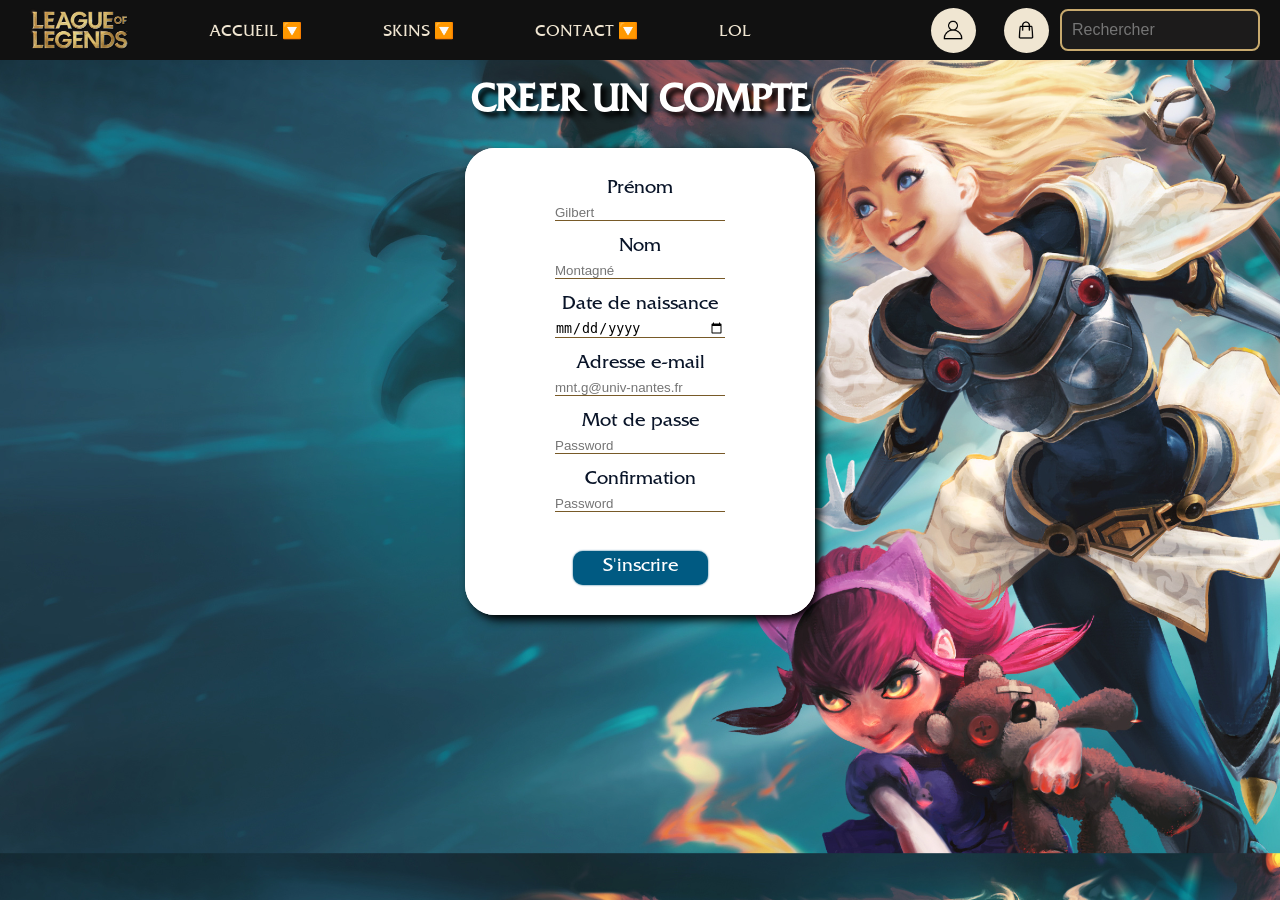
==== inscrpage.html @ e3caf694 "afterG" ====
<!DOCTYPE html>
<html lang="fr">
<head>
    <meta charset="UTF-8">
    <meta name="viewport" content="width=device-width, initial-scale=1.0">
    <link rel="stylesheet" href="style.css">
    <title>Inscription</title>
</head>
<body class="inscrpage">
    <!--
    
    -----NAVBAR-----
    
    -->
    <header>
        <img src="image/League-of-Legends-Logo.png" class="logo">
        <div class="navbar">
            <ul>
                <li><a href="/index.html">Accueil 🔽</a></li>
                <li>Skins 🔽
                    <ul>
                        <li>zerd</li>
                    </ul>
                </li>
                <li>Contact  🔽
                    <ul>
                        <li>sdfsdf</li>
                        <li>sdfsdf</li>
                        <li>sdfsdf</li>
                        <li>sdfsdf</li>
                    </ul>
                </li>
                <li>LOL</li>
            </ul>
            <div class="log">
                    <div class="icolog"><input type="image" src="/image/connexion.png" alt="icone connexion" width="20px">
                    <fieldset id="F2">
                        <div>
                            <label for="email">Adresse e-mail</label>
                            <input type="email" name="e_mail" id="email" placeholder="mnt.g@univ-nantes.fr" required>
                        </div>
                        <div>
                            <label for="mdp">Mot de passe</label>
                            <input type="password" name="mdp" id="mdp" placeholder="Password" required>
                        </div><br>
                        <div class="button">
                            <input id="sc" type="submit" value="Se connecter">
                            <p>ou</p>
                            <a href="/inscrpage.html"><input id="cc" type="submit" value="Créer un compte"></a>
                        </div>
                    </fieldset>
                </div>
                    <div class="icobuy"><img src="/image/sac-de-courses.png" alt="icone panier" width="20px"></div>
            </div>
            </div>
            <input type="text" class="search" placeholder="Rechercher">
        </div>
    </header>
    <!--
    
    -----FORM-----
    
    -->
    <h2>Creer un compte</h2>
    <fieldset id="F1">
        <div>
            <label for="prenom">Prénom</label><br>
            <input type="text" name="prenom" id="prenom" placeholder="Gilbert" required>
    
        </div>
        <div>
            <label for="nom">Nom</label><br>
            <input type="text" name="nom" id="nom" placeholder="Montagné" required>
        </div>
        <div>
            <label for="date">Date de naissance</label><br>
            <input type="date" name="date_de_naissance" id="date" max="2011-01-01" required>
        </div>
        <div>
            <label for="email">Adresse e-mail</label><br>
            <input type="email" name="e_mail" id="email" placeholder="mnt.g@univ-nantes.fr" required>
        </div>
        <div>
            <label for="mdp">Mot de passe</label><br>
            <input type="password" name="mdp" id="mdp" placeholder="Password" required>
        </div>   
        <div>
            <label for="mdpc">Confirmation</label><br>
            <input type="password" name="mdp" id="mdpc" placeholder="Password" required>
        </div><br>
        <div>
            <input class="submit" type="submit" value="S'inscrire">
        </div>
    </fieldset>   
</body>
</html>
---- style.css ----
@font-face {
    font-family: "QuadrataR";
    src:
      local("Quadrata"),
      url("/font/Friz\ Quadrata\ Regular.ttf") format("truetype");
      
  }
  @font-face {
    font-family: "QuadrataM";
    src:
      local("Quadrata"),
      url("/font/Friz\ Quadrata\ Std\ Medium.otf") format("opentype");
  }
  @font-face {
    font-family: "QuadrataB";
    src:
      local("Quadrata"),
      url("/font/Friz\ Quadrata\ Bold.otf") format("opentype");
      
  }
  @font-face {
    font-family: "QuadrataI";
    src:
      local("Quadrata"),
      url("/font/Friz\ Quadrata\ Italic.ttf") format("truetype");
  }

* {
    padding: 0;
    margin: 0;
    box-sizing: border-box;
}
body{
    background-color: rgb(255, 255, 255);
    font-size: 16px;
    overflow-x: hidden;
}

header {
    display: flex;
    background-color: #111;
    align-items: center;
    padding: 10px 20px;
    width: 100%;
    height: 60px;
    overflow: visible;
}

.logo {
    width: 10%;
    max-width: 120px;
}

.navbar {
    display: flex;
    width: 100%;
    justify-content: center;
    align-items: center;
    z-index: 5;
    margin-right: 12%;
}

.navbar ul {
    list-style-type: none;
    display: flex;
    margin: 0;
    padding: 0;
    justify-content: space-around;
    gap: 40px;
    width: 60%;
    margin-right: 15%;
}
.navbar ul li {
    position: relative;
    padding: 10px 20px;
}

.navbar ul li ul {
    position: absolute;
    display: none;
    flex-direction: column;
    width: 200px;
    top: 40px;
    background-color: #3C3C41;
    gap: 5px;
    padding: 10px;
    border-radius: 5%;
    z-index: 15;
}

.navbar ul li:hover ul {
    display: flex;
}

.navbar ul li:hover {
    background-color: #555;
    border-radius: 10%;
    color: #8f8847;
}

li {
    padding: 10px;
    font-family: "QuadrataR";
    color: #F0E6D2;
    text-transform: uppercase;
}
li a{
    text-decoration: none;
    color: #F0E6D2;
}

.search {
    width: 200px;
    padding: 10px;
    font-size: 16px;
    border: 2px solid #c8aa6e;
    border-radius: 8px;
    background-color: #1c1b1b;
    color: #fff;
    outline: none;
    transition: all 0.3s ease;
    margin-left: 10px;
    position: absolute;
    right: 20px;
}

.search:focus {
    border-color: #e5c100;
    box-shadow: 0 0 10px #e5c100;
}

.promo h1 {
    display: flex;
    flex-wrap: wrap; 
    font-family: "QuadrataB";
    color: rgb(209, 209, 209);
    font-size: 130px;
    flex-direction: column;
}

.promo h1 span {
    display: block; 
    text-align: center;
}

.promo {
    position: relative; 
    width: 100%; 
    height: auto; 
    display: flex;
    flex-direction: row; 
    justify-content: space-around;
    align-items: center; 
    background-image: url("image/d6qxtx9-a4e6dd28-1906-4b2d-bf96-e218a1c05010.jpg");
    background-size: cover;
    background-position: center;
    flex-wrap: wrap;
    padding: 5%;
}

.grid {
    display: flex;
    flex-wrap: wrap; 
    justify-content: center; 
    width: 80%; 
    max-width: 600px; 
    height: auto; 
   
    background: inherit;
    border: 2px solid black;
    padding: 10px; 
    border-radius: 10%;
    box-sizing: border-box;
    margin-top: 20px; 
}


.grid .case {
    flex: 0 1 calc(30% - 10px); 
    background-image: url(".//image/ahri.png");
    background-size: cover;
    background-position: center;
    width: 120px;
    height: 160px; 
    margin: 5px; 
    border-radius: 10%;
    border: 2px solid #c8aa6e;
    display: flex;
    flex-direction: column;
    justify-content: center;
    align-items: center;
    color: black;
    padding: 5px; 
    transition: transform 0.3s ease;
    position: relative;
    font-size: 14px; 
    overflow: hidden; 
}

.grid .case p {
    position: relative; 
    z-index: 2;
    margin: 0; 
    font-size: 12px; 
    display: none; 
    opacity: 0; 
    transition: opacity 0.3s ease;
}

.grid .case:hover p {
    display: block; 
    opacity: 1; 
}

.grid .case:hover {
    transform: scale(1.05); 
}



.boutique {
    background-color: #3C3C41; 
    color: white; 
    padding: 20px;
    text-align: center;
    width: 100%; 
    margin-top: 20px; 
    height: auto;
}
.boutique h1 {
    font-family: "QuadrataB";
    font-size: 60px;
}
.boutique p {
    font-family: "QuadrataR"; 
    font-size: 18px; 
}
.gridboutique {
    display: flex;
    flex-wrap: wrap;
    justify-content: space-around;
    gap: 20px; 
    padding: 20px; 
}
.gridboutique .box {
    background-image: url("image/TPA.jpg");
    background-size: cover;
    background-position: center;
    width: 30%; 
    height: 200px; 
    border-radius: 10%; 
    display: flex;
    align-items: center;
    justify-content: center;
    position: relative; 
    overflow: hidden; 
    transition: transform 0.3s ease; 
    box-shadow: 0 4px 10px rgba(0, 0, 0, 0.5); 
}
.gridboutique .box:hover {
    transform: scale(1.05); 
}
.gridboutique .box::before {
    content: ""; 
    position: absolute;
    top: 0;
    left: 0;
    width: 100%;
    height: 100%;
    background: inherit; 
    filter: blur(4px); 
    z-index: 1; 
    opacity: 0; 
    transition: opacity 0.3s ease; 
}
.gridboutique .box:hover::before {
    opacity: 1; 
}
.gridboutique .box p {
    position: relative; 
    z-index: 2; 
    margin: 0;
    color: white; 
    font-family: "QuadrataR"; 
    font-size: 18px; 
    text-align: center; 
}
.grid .case::before {
    content: ""; 
    position: absolute;
    top: 0;
    left: 0;
    width: 100%;
    height: 100%;
    background: inherit; 
    filter: blur(4px); 
    z-index: 1; 
    opacity: 0; 
    transition: opacity 0.3s ease; 
}
.grid .case:hover::before {
    opacity: 1;
}
.buy-button {
    font-family: 'Marcellus SC', serif;
    font-size: 15px;
    font-weight: bold;
    letter-spacing: 1px;
    padding: 5px 15px; 
    background: #1e2328;
    color: #cdbe91;
    box-shadow: inset 0 0 2px #000000;
    border-image: linear-gradient(to bottom, #c8aa6d, #7a5c29);
    border-image-slice: 1;
    border-width: 2px;
    border-style: solid;
    border-radius: 5px;
    margin-top: 10px;
    cursor: pointer;
    transition: 0.1s;
    opacity: 0; 
    visibility: hidden; 
    position: absolute; 
    bottom: 10px; 
    left: 50%;
    transform: translateX(-50%); 
    z-index: 2; 
}

.grid .case:hover .buy-button {
    opacity: 1; 
    visibility: visible; 
}

.gridboutique .box:hover .buy-button {
    opacity: 1; 
    visibility: visible; 
}


@media screen and (max-width: 768px) {
    .gridboutique .box {
        width: 45%; 
    }
}

@media screen and (max-width: 1024px) {
    .promo h1 {
        font-size: 100px; 
    }
    .grid {
        width: 60%; 
    }
    .grid .case {
        width: 120px;
        height: 160px;
    }
}

@media screen and (max-width: 768px) {
    .promo h1 {
        font-size: 80px; 
    }
    .grid {
        width: 80%; 
    }
    .grid .case {
        width: 150px;
        height: 150px;
    }
}

@media screen and (max-width: 480px) {
    header {
        flex-direction: column; 
        height: auto;
    }
    .navbar ul {
        flex-direction: column; 
    }
    .promo h1 {
        font-size: 60px; 
    }
    .grid {
        width: 100%; 
    }
    .grid .case {
        width: 100px;
        height: 100px; 
    }
    .gridboutique .box {
        width: 80%;
        height: 150px;
    }
}

@media screen and (max-width: 1000px) {
    .navbar ul {    
        display: none; 

    }
    /*.navbar ico{
        display block-size: ;
    }*/
}

/*

-----------------LOGIN---------------------

*/
div.log{
    display: flex;
    width: 15%;
    justify-content:space-around;
}
.icolog{
    width: 45px;
    height: 45px;
    border: 0;
    padding: 12px; 
    background-color: #F0E6D2;
    border-radius: 100% ;
    position: relative;
}
.icolog:hover{
    background-color: #0397AB;
}
.icolog:hover fieldset#F2{
    display: block;
}
/*------------------------*/
fieldset#F2{
    display: none;
    position: absolute;
    width: 400px;
    font-family: "QuadrataM";
    background-color: white;
    border: 15px white solid ;
    /*border-top:15px solid #0397AB;*/
    border-radius: 20px;
    box-shadow: 5px 5px 5px #091428;
    font-size: 20px;
    text-align: center;
    color: #091428;
    right: -180px;
    top: 45px;
}
#sc{
    background-color:#005A82 ;
    border: 0;
    border-radius: 10px;
    font-size: 17px;
    padding: 5px 30px;
    color: white;
    font-family: "QuadrataM";
    /*box-shadow: 4px 4px 7px black;*/
    box-shadow: 0px 0px 2px #005A82;
}
#cc{
    background-color:#785A28;
    border: 0;
    border-radius: 10px;
    font-size: 17px;
    padding: 5px 30px;
    color: white;
    font-family: "QuadrataM";
    /*box-shadow: 4px 4px 7px black;*/
    box-shadow: 0px 0px 2px #785A28;
}
#sc:hover{
    background-color: #0397AB;
}
#cc:hover{
    background-color: #C89B3C;
}
/*

-----------------PANIER---------------------

*/
.icobuy{
    width: 45px;
    height: 45px;
    border:0;
    padding: 12px; 
    background-color: #F0E6D2;
    border-radius: 100% ;
}
.icobuy:hover{
    background-color: #0397AB;
  }
.icobuy:hover .panier{
    display: block;
}
/*------------------------*/

.panier{
    display: none;
    position: absolute;
    width: 300px;
    height: 90%;
    font-family: "QuadrataM";
    background-color: white;
    border: 15px white solid;
    border-radius: 20px;
    box-shadow: 5px 5px 5px #091428;
    font-size: 20px;
    text-align: center;
    color: #091428;
    right: 0%;
    top: 52px;
}
h3{
    text-align: center;
    text-transform: uppercase;
    font-family: "QuadrataM";
    font-weight: bold;
    font-size: 40px;
    color: #091428;
    border-bottom: 2px solid #0397AB;
}
.panier{}



/*

-----------------INSCRPAGE---------- -----------




*/
body.inscrpage{
    background-image: url(/image/lol_desktop_background_2x.jpg);
    background-size: cover;



}
h2{
    margin: 20px 0;
    text-align: center;
    text-shadow: 5px 5px 5px black;
    text-transform: uppercase;
    font-family: "QuadrataM";
    font-weight: bold;
    font-size: 40px;
    color: white;
}
fieldset#F1{
    width: 20%;
    margin: 0 auto;
    padding: 0 60px;
    background-color: white;
    border: 30px white solid;
    border-radius: 30px;
    box-shadow: 5px 5px 10px black;
    /*text-align: left;*/
    text-align: center;
    font-family: "QuadrataM";
    font-size: 20px;
    color: #091428;
}
.submit{
    background-color:#005A82 ;
    border-radius: 10px;
    font-size: 20px;
    padding: 5px 30px;
    color: white;
    font-family: "QuadrataM";
    border: 0;
    /*box-shadow: 4px 4px 7px black;*/
    box-shadow: 0px 0px 2px #005A82;
}
.submit:hover{
    background-color:#0397AB ;
}
fieldset#F1 input:not(.submit){
    border: none;
    border-bottom: #785A28 solid 1px;
    width: 170px;
    margin-bottom: 15px;
    /*text-align: center;*/
    text-align: left;
   
}
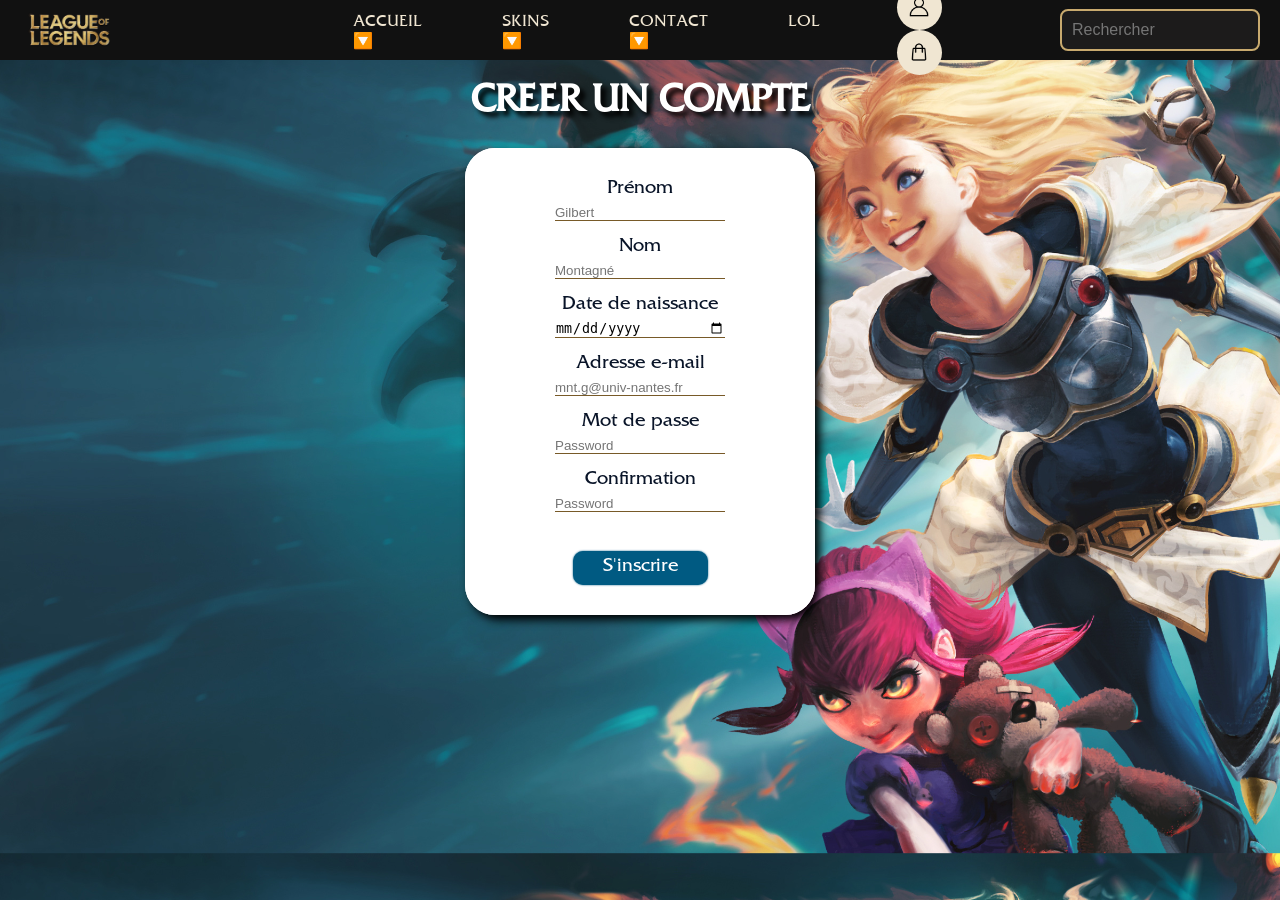
==== commit c1decd5c: "sssssss" ====
--- a/inscrpage.html
+++ b/inscrpage.html
@@ -17,20 +17,22 @@
         <div class="navbar">
             <ul>
                 <li><a href="/index.html">Accueil 🔽</a></li>
-                <li>Skins 🔽
+                <li><a href="#">Skins 🔽</a>
                     <ul>
-                        <li>zerd</li>
+                        <a href="#"><li>Boutique</li></a>
+                        <a href="#"><li>Saisons</li></a>
+                        <a href="#"><li>Promotions</li></a>
                     </ul>
                 </li>
-                <li>Contact  🔽
+                <li><a href="#">Contact  🔽</a>
                     <ul>
-                        <li>sdfsdf</li>
-                        <li>sdfsdf</li>
-                        <li>sdfsdf</li>
-                        <li>sdfsdf</li>
+                        <a href="#"><li>Nous Contacter</li></a>
+                        <a href="#"><li>Support Technique</li></a>
+                        <a href="#"><li>FAQ</li></a>
+                        <a href="#"><li>Partenariats</li></a>
                     </ul>
                 </li>
-                <li>LOL</li>
+                <a href="https://www.leagueoflegends.com/fr-fr/"><li>LOL</li></a>
             </ul>
             <div class="log">
                     <div class="icolog"><input type="image" src="/image/connexion.png" alt="icone connexion" width="20px">
--- a/style.css
+++ b/style.css
@@ -29,9 +29,11 @@
     padding: 0;
     margin: 0;
     box-sizing: border-box;
-}
+    text-decoration: none;
+}
+
 body{
-    background-color: rgb(255, 255, 255);
+    background-color: white;
     font-size: 16px;
     overflow-x: hidden;
 }
@@ -47,8 +49,7 @@
 }
 
 .logo {
-    width: 10%;
-    max-width: 120px;
+    width: 100px;
 }
 
 .navbar {
@@ -57,19 +58,19 @@
     justify-content: center;
     align-items: center;
     z-index: 5;
-    margin-right: 12%;
+    /*margin-right: 12%;*/
 }
 
 .navbar ul {
     list-style-type: none;
     display: flex;
-    margin: 0;
+    margin: 0 10%;
     padding: 0;
     justify-content: space-around;
     gap: 40px;
-    width: 60%;
-    margin-right: 15%;
-}
+    width: 50%;
+}
+
 .navbar ul li {
     position: relative;
     padding: 10px 20px;
@@ -108,34 +109,14 @@
     text-decoration: none;
     color: #F0E6D2;
 }
-
-.search {
-    width: 200px;
-    padding: 10px;
-    font-size: 16px;
-    border: 2px solid #c8aa6e;
-    border-radius: 8px;
-    background-color: #1c1b1b;
-    color: #fff;
-    outline: none;
-    transition: all 0.3s ease;
-    margin-left: 10px;
-    position: absolute;
-    right: 20px;
-}
-
-.search:focus {
-    border-color: #e5c100;
-    box-shadow: 0 0 10px #e5c100;
-}
-
 .promo h1 {
     display: flex;
     flex-wrap: wrap; 
     font-family: "QuadrataB";
-    color: rgb(209, 209, 209);
+    color: rgb(170, 170, 170);
     font-size: 130px;
     flex-direction: column;
+    text-shadow: 5px 5px #1a1a1a;
 }
 
 .promo h1 span {
@@ -165,7 +146,6 @@
     width: 80%; 
     max-width: 600px; 
     height: auto; 
-   
     background: inherit;
     border: 2px solid black;
     padding: 10px; 
@@ -177,7 +157,6 @@
 
 .grid .case {
     flex: 0 1 calc(30% - 10px); 
-    background-image: url(".//image/ahri.png");
     background-size: cover;
     background-position: center;
     width: 120px;
@@ -187,25 +166,32 @@
     border: 2px solid #c8aa6e;
     display: flex;
     flex-direction: column;
-    justify-content: center;
+    justify-content: start;
     align-items: center;
     color: black;
     padding: 5px; 
     transition: transform 0.3s ease;
     position: relative;
     font-size: 14px; 
-    overflow: hidden; 
+    font-family: "QuadrataB";
+    text-align: center;
 }
 
 .grid .case p {
-    position: relative; 
-    z-index: 2;
+    z-index: 1;
     margin: 0; 
-    font-size: 12px; 
+    font-size: 16px;
     display: none; 
-    opacity: 0; 
+    opacity: 1; 
     transition: opacity 0.3s ease;
 }
+
+@media screen and (max-width: 768px) {
+    .grid .case p {
+        font-size: 12px;
+    }
+}
+
 
 .grid .case:hover p {
     display: block; 
@@ -243,7 +229,6 @@
     padding: 20px; 
 }
 .gridboutique .box {
-    background-image: url("image/TPA.jpg");
     background-size: cover;
     background-position: center;
     width: 30%; 
@@ -251,11 +236,12 @@
     border-radius: 10%; 
     display: flex;
     align-items: center;
-    justify-content: center;
+    justify-content: start;
     position: relative; 
     overflow: hidden; 
     transition: transform 0.3s ease; 
     box-shadow: 0 4px 10px rgba(0, 0, 0, 0.5); 
+    flex-direction: column;
 }
 .gridboutique .box:hover {
     transform: scale(1.05); 
@@ -284,6 +270,8 @@
     font-family: "QuadrataR"; 
     font-size: 18px; 
     text-align: center; 
+    display: none;
+    font-size: 25px;
 }
 .grid .case::before {
     content: ""; 
@@ -337,6 +325,11 @@
     visibility: visible; 
 }
 
+.gridboutique .box:hover p {
+    opacity: 1; 
+    display: block; 
+}
+
 
 @media screen and (max-width: 768px) {
     .gridboutique .box {
@@ -404,15 +397,86 @@
     }*/
 }
 
+.mentions {
+    background-color: black;
+    width: 100%;
+    height: 100%;
+    display: flex;
+    flex-direction: column;
+    align-items: center;
+    gap: 20px;
+    padding: 2%;
+    font-family: "QuadrataM";
+}
+
+.mentions .reseaux {
+    display: flex;
+    gap: 3%;
+    justify-content: center;
+    
+}
+
+.mentions .reseaux img {
+    width: 10%;
+    height: 2%;
+}
+
+.mentions  img {
+    width: 10%;
+    height: 2%;
+    cursor: pointer;
+}
+
+
+.mentions .logo img {
+    width: 10%;    
+    height: 100%;
+    border-radius: 15%;
+}
+
+.mentions .logo {
+    display: flex;
+    justify-content: center;
+    width: 100%;
+    height: 100%;
+}
+
+.mentions .légale {
+   color: white;
+   display: flex;
+   justify-content: center;
+   flex-wrap: wrap;
+   padding: 1%;
+   width: 40%;
+   text-align: center;
+   
+}
+
+.mentions .supplémentaire {
+    display: flex;
+    flex-direction: row;
+    justify-content: space-around;
+    gap: 5%;
+    width: 100%;
+}
+
+.mentions .supplémentaire p {
+    color: white;
+}
+
+
 /*
-
------------------LOGIN---------------------
-
+--------------------------------------------------
+-----------------RIGHT NAVBAR---------------------
+--------------------------------------------------
 */
-div.log{
-    display: flex;
-    width: 15%;
-    justify-content:space-around;
+div.rightnav{
+    display: flex;
+    min-width: 360px;
+    gap: 10%;
+    justify-content:space-between;
+    margin: 0 auto;
+    position: relative;
 }
 .icolog{
     width: 45px;
@@ -421,30 +485,66 @@
     padding: 12px; 
     background-color: #F0E6D2;
     border-radius: 100% ;
-    position: relative;
+    
 }
 .icolog:hover{
     background-color: #0397AB;
 }
-.icolog:hover fieldset#F2{
+.clklog:focus ~ fieldset#F2{
     display: block;
 }
-/*------------------------*/
+.icobuy{
+    width: 45px;
+    height: 45px;
+    border:0;
+    padding: 12px; 
+    background-color: #F0E6D2;
+    border-radius: 100% ;
+    position: relative;
+}
+.icobuy:hover{
+    background-color: #0397AB;
+  }
+.icobuy:hover, .clkbuy:focus ~ .panier{
+    display: block;
+}
+.search {
+    width: 200px;
+    padding: 10px;
+    font-size: 16px;
+    border: 2px solid #c8aa6e;
+    border-radius: 8px;
+    background-color: #1c1b1b;
+    color: #fff;
+    outline: none;
+    transition: all 0.3s ease;
+    /*margin-left: 10px;
+    position: absolute;
+    right: 20px;*/
+}
+
+.search:focus {
+    border-color: #383838;
+    box-shadow: 0 0 10px #ffc21b;
+}
+
+/*-----------------LOGIN--------------------*/
 fieldset#F2{
     display: none;
     position: absolute;
     width: 400px;
+    padding: 15px;
     font-family: "QuadrataM";
     background-color: white;
-    border: 15px white solid ;
+    border: 0;
     /*border-top:15px solid #0397AB;*/
     border-radius: 20px;
     box-shadow: 5px 5px 5px #091428;
     font-size: 20px;
     text-align: center;
     color: #091428;
-    right: -180px;
-    top: 45px;
+    top: 52.5px;
+    right: 1%;
 }
 #sc{
     background-color:#005A82 ;
@@ -474,31 +574,12 @@
 #cc:hover{
     background-color: #C89B3C;
 }
-/*
-
------------------PANIER---------------------
-
-*/
-.icobuy{
-    width: 45px;
-    height: 45px;
-    border:0;
-    padding: 12px; 
-    background-color: #F0E6D2;
-    border-radius: 100% ;
-}
-.icobuy:hover{
-    background-color: #0397AB;
-  }
-.icobuy:hover .panier{
-    display: block;
-}
-/*------------------------*/
-
+/*-----------------PANIER--------------------*/
 .panier{
     display: none;
     position: absolute;
-    width: 300px;
+    min-width: 300px;
+    max-width: 365px;
     height: 90%;
     font-family: "QuadrataM";
     background-color: white;
@@ -508,8 +589,8 @@
     font-size: 20px;
     text-align: center;
     color: #091428;
-    right: 0%;
-    top: 52px;
+    /*right: 0%;*/
+    top : 45px;
 }
 h3{
     text-align: center;
@@ -520,25 +601,16 @@
     color: #091428;
     border-bottom: 2px solid #0397AB;
 }
-.panier{}
-
-
-
 /*
-
------------------INSCRPAGE---------- -----------
-
-
-
-
+--------------------------------------------------
+-----------------INSCR PAGE---------------------
+--------------------------------------------------
 */
 body.inscrpage{
     background-image: url(/image/lol_desktop_background_2x.jpg);
     background-size: cover;
-
-
-
-}
+}
+
 h2{
     margin: 20px 0;
     text-align: center;
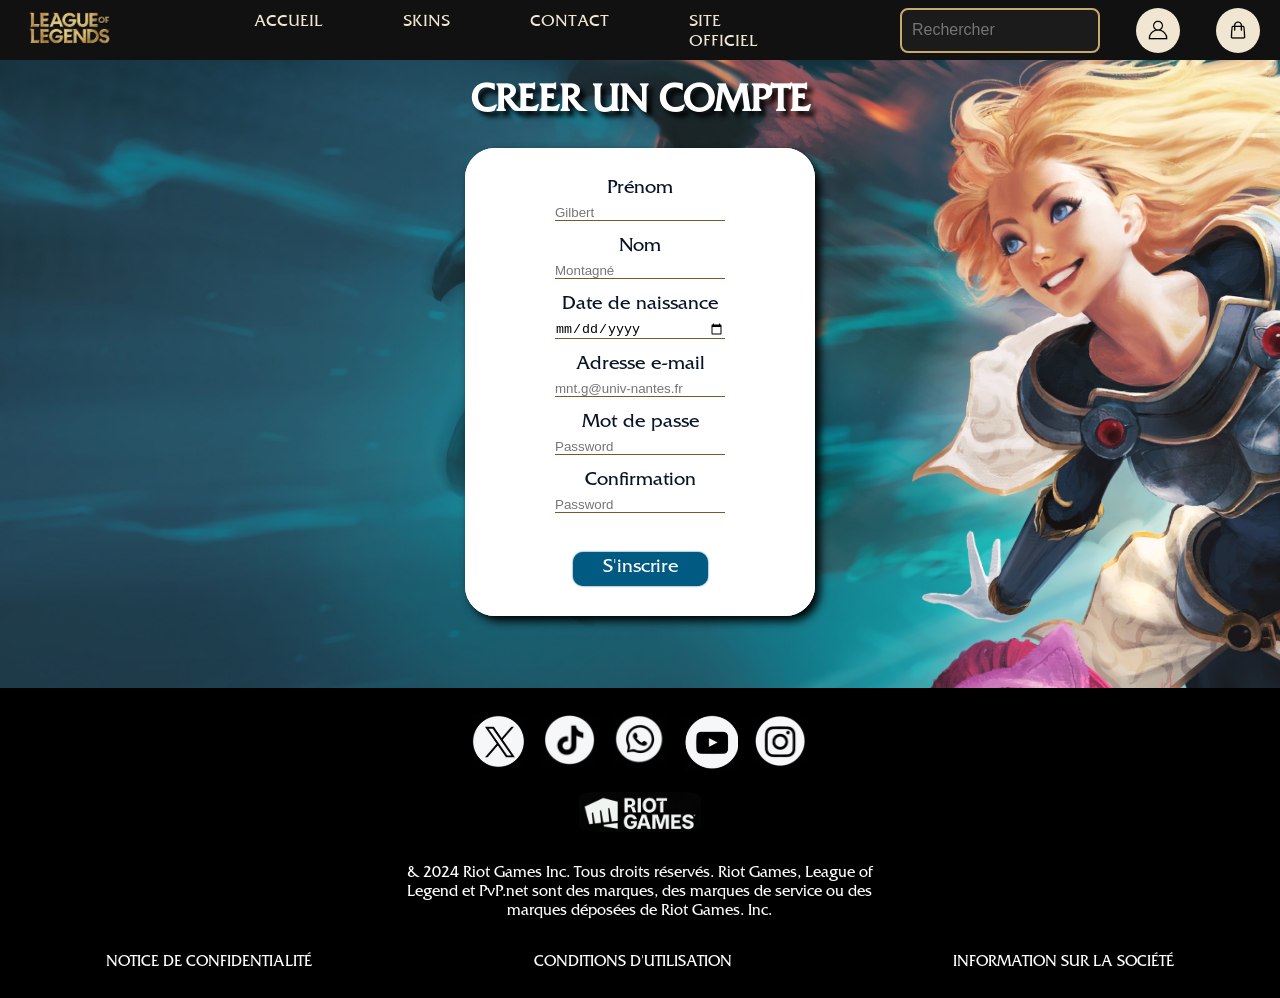
==== commit fd6c5ff0: "123" ====
--- a/inscrpage.html
+++ b/inscrpage.html
@@ -4,6 +4,7 @@
     <meta charset="UTF-8">
     <meta name="viewport" content="width=device-width, initial-scale=1.0">
     <link rel="stylesheet" href="style.css">
+    <link rel="icon" href="/image/favicon.png" type="image/x-icon">
     <title>Inscription</title>
 </head>
 <body class="inscrpage">
@@ -13,18 +14,18 @@
     
     -->
     <header>
-        <img src="image/League-of-Legends-Logo.png" class="logo">
+        <a href="/index.html"><img src="image/League-of-Legends-Logo.png" class="logo"></a>
         <div class="navbar">
             <ul>
-                <li><a href="/index.html">Accueil 🔽</a></li>
-                <li><a href="#">Skins 🔽</a>
+                <li><a href="/index.html">Accueil</a></li>
+                <li><a href="#">Skins</a>
                     <ul>
                         <a href="#"><li>Boutique</li></a>
                         <a href="#"><li>Saisons</li></a>
                         <a href="#"><li>Promotions</li></a>
                     </ul>
                 </li>
-                <li><a href="#">Contact  🔽</a>
+                <li><a href="#">Contact</a>
                     <ul>
                         <a href="#"><li>Nous Contacter</li></a>
                         <a href="#"><li>Support Technique</li></a>
@@ -32,10 +33,11 @@
                         <a href="#"><li>Partenariats</li></a>
                     </ul>
                 </li>
-                <a href="https://www.leagueoflegends.com/fr-fr/"><li>LOL</li></a>
+                <a href="https://www.leagueoflegends.com/fr-fr/"><li>Site Officiel</li></a>
             </ul>
-            <div class="log">
-                    <div class="icolog"><input type="image" src="/image/connexion.png" alt="icone connexion" width="20px">
+            <div class="rightnav">
+                <input type="text" class="search" placeholder="Rechercher">
+                    <div class="icolog"><input class="clklog" type="image" src="/image/connexion.png" alt="icone connexion" width="20px"></image>
                     <fieldset id="F2">
                         <div>
                             <label for="email">Adresse e-mail</label>
@@ -51,11 +53,31 @@
                             <a href="/inscrpage.html"><input id="cc" type="submit" value="Créer un compte"></a>
                         </div>
                     </fieldset>
+                    </div>
+                    <div class="icobuy"><input class="clkbuy" type="image" src="/image/sac-de-courses.png" alt="icone panier" width="20px">
+                    <div class="panier">
+                        <h3>Panier</h3>
+                        <ol>
+                            <li>Pack Arcade</li>
+                            <li>3000RP</li>
+                            <span><img class="del" src="/image/delete.png" alt="delete"></span>
+                        </ol>
+                        <ol>
+                            <li>Arhi Faker</li>
+                            <li>2000RP</li>
+                            <span><img class="del" src="/image/delete.png" alt="delete"></span>
+                        </ol>
+                        <ol>
+                            <li>Projet Blitzcrank</li>
+                            <li>500RP</li>
+                            <span><img class="del" src="/image/delete.png" alt="delete"></span>
+                        </ol>
+                        <br><br><br><br><br><br><br><br><br>
+                        <a href=""><input id="buy" type="submit" value="Proceder au paiement"></a>
+                    </div>
+                    </div>
                 </div>
-                    <div class="icobuy"><img src="/image/sac-de-courses.png" alt="icone panier" width="20px"></div>
             </div>
-            </div>
-            <input type="text" class="search" placeholder="Rechercher">
         </div>
     </header>
     <!--
@@ -93,6 +115,26 @@
         <div>
             <input class="submit" type="submit" value="S'inscrire">
         </div>
-    </fieldset>   
+    </fieldset><br><br><br><br>
+
+    <div class="mentions">
+        <div class="reseaux">
+            <img src="image/Mentions/X.png">
+            <img src="image/Mentions/tiktok.png">
+            <img src="image/Mentions/messenger.png">
+            <img src="image/Mentions/youtube.png">
+            <img src="image/Mentions/instagram.png">
+        </div>
+        <div class="logo">
+            <img src="image/Mentions/riot.png">
+        </div>
+        <div class="légale">
+            <p>& 2024 Riot Games Inc. Tous droits réservés. Riot Games, League of Legend et PvP.net sont des marques, des marques de service ou des marques déposées de Riot Games. Inc.</p>
+        </div>
+        <div class="supplémentaire">
+        <a href="#"><p>NOTICE DE CONFIDENTIALITÉ</p></a>
+        <a href="#"><p>CONDITIONS D'UTILISATION</p></a>
+        <a href="#"><p>INFORMATION SUR LA SOCIÉTÉ</p></a>
+        </div>
 </body>
 </html>
--- a/style.css
+++ b/style.css
@@ -61,7 +61,7 @@
     /*margin-right: 12%;*/
 }
 
-.navbar ul {
+.navbar ul{
     list-style-type: none;
     display: flex;
     margin: 0 10%;
@@ -71,12 +71,12 @@
     width: 50%;
 }
 
-.navbar ul li {
+.navbar ul li{
     position: relative;
     padding: 10px 20px;
 }
 
-.navbar ul li ul {
+.navbar ul li ul{
     position: absolute;
     display: none;
     flex-direction: column;
@@ -85,21 +85,20 @@
     background-color: #3C3C41;
     gap: 5px;
     padding: 10px;
-    border-radius: 5%;
+    border-radius: 10px;
     z-index: 15;
 }
 
-.navbar ul li:hover ul {
-    display: flex;
-}
-
-.navbar ul li:hover {
+.navbar ul li:hover ul{
+    display: flex;
+}
+
+.navbar ul li:hover{
     background-color: #555;
-    border-radius: 10%;
-    color: #8f8847;
-}
-
-li {
+    border-radius: 10px;
+}
+
+li{
     padding: 10px;
     font-family: "QuadrataR";
     color: #F0E6D2;
@@ -392,9 +391,12 @@
         display: none; 
 
     }
-    /*.navbar ico{
-        display block-size: ;
-    }*/
+    .icomenu{
+        display: block;
+    }
+    .navbar ico{
+        display: block;
+    }
 }
 
 .mentions {
@@ -463,8 +465,77 @@
 .mentions .supplémentaire p {
     color: white;
 }
-
-
+/*
+--------------------------------------------------
+-----------------MENU-----------------------------
+--------------------------------------------------
+*/
+.icomenu{
+    display: none;
+    width: 45px;
+    height: 45px;
+    border: 0;
+    padding: 14px; 
+    background-color: #F0E6D2;
+    border-radius: 100% ;
+}
+
+.icomenu:hover .menu{
+    display: block;
+}
+.menu{
+        display: none;
+        position: absolute;
+        width: 250px;
+        left: 0px;
+        font-family: "QuadrataM";
+        background-color: white;
+        border: 0px white solid;
+        border-radius: 20px;
+        box-shadow: 5px 5px 5px #091428;
+        font-size: 20px;
+        text-align: center;
+        color: #091428;
+        /*right: 0%;*/
+        top : 52px;
+        padding: 0;
+}
+.menu ul {
+    display: flex;
+    width: 100%;
+    /*z-index: 5;*/
+    flex-direction: column;
+    /*margin-right: 12%;*/
+    padding: 20px 0;
+    margin: 0;
+}
+.menu ul li{
+    padding: 10px 0px;
+    color: #555;
+}
+.menu ul li a{
+    padding: 10px 0px;
+    color: #555;
+}
+.menu ul li:hover, .menu ul li:hover a{
+    background-color: #555;
+    border-radius: 0px;
+    color: #F0E6D2;
+}
+
+.menu ul li ul{
+    position: absolute;
+    display: none;
+    flex-direction: column;
+    width: 200px;
+    top: 43px;
+    background-color: white;
+    margin: 0 25px;
+    z-index: 15;
+    color: #F0E6D2;
+    border: 2px solid #555;
+    border-radius: 10px;
+}
 /*
 --------------------------------------------------
 -----------------RIGHT NAVBAR---------------------
@@ -475,8 +546,9 @@
     min-width: 360px;
     gap: 10%;
     justify-content:space-between;
-    margin: 0 auto;
-    position: relative;
+    right: 50px;
+    
+    
 }
 .icolog{
     width: 45px;
@@ -485,12 +557,14 @@
     padding: 12px; 
     background-color: #F0E6D2;
     border-radius: 100% ;
+
     
 }
 .icolog:hover{
     background-color: #0397AB;
 }
-.clklog:focus ~ fieldset#F2{
+.icolog:hover fieldset#F2{
+
     display: block;
 }
 .icobuy{
@@ -500,12 +574,12 @@
     padding: 12px; 
     background-color: #F0E6D2;
     border-radius: 100% ;
-    position: relative;
+    
 }
 .icobuy:hover{
     background-color: #0397AB;
   }
-.icobuy:hover, .clkbuy:focus ~ .panier{
+.icobuy:hover .panier{
     display: block;
 }
 .search {
@@ -543,8 +617,8 @@
     font-size: 20px;
     text-align: center;
     color: #091428;
-    top: 52.5px;
-    right: 1%;
+    top: 52zpx;
+    right: 0px;
 }
 #sc{
     background-color:#005A82 ;
@@ -576,11 +650,11 @@
 }
 /*-----------------PANIER--------------------*/
 .panier{
-    display: none;
+    /**/display: none;
     position: absolute;
-    min-width: 300px;
-    max-width: 365px;
-    height: 90%;
+    width: 300px;
+    right: 0px;
+    height: 600px;
     font-family: "QuadrataM";
     background-color: white;
     border: 15px white solid;
@@ -590,7 +664,8 @@
     text-align: center;
     color: #091428;
     /*right: 0%;*/
-    top : 45px;
+    top : 52px;
+
 }
 h3{
     text-align: center;
@@ -600,6 +675,38 @@
     font-size: 40px;
     color: #091428;
     border-bottom: 2px solid #0397AB;
+}
+.panier input{
+    background-color:#005A82 ;
+    border-radius: 10px;
+    font-size: 20px;
+    padding: 5px 30px;
+    color: white;
+    font-family: "QuadrataM";
+    border: 0;
+    box-shadow: 0px 0px 2px #005A82;
+}
+.panier input:hover{
+    background-color:#0397AB ;
+}
+.panier ol{
+    display: flex;
+    width: 100%;
+    
+}
+.panier ol li{
+    color: #091428;
+    list-style: none;
+    font-size: 15px;
+    
+}
+.del{
+    width: 15px;
+    height: 15px;
+}
+.del:hover{
+    background-color: red;
+    border-radius: 100%;
 }
 /*
 --------------------------------------------------
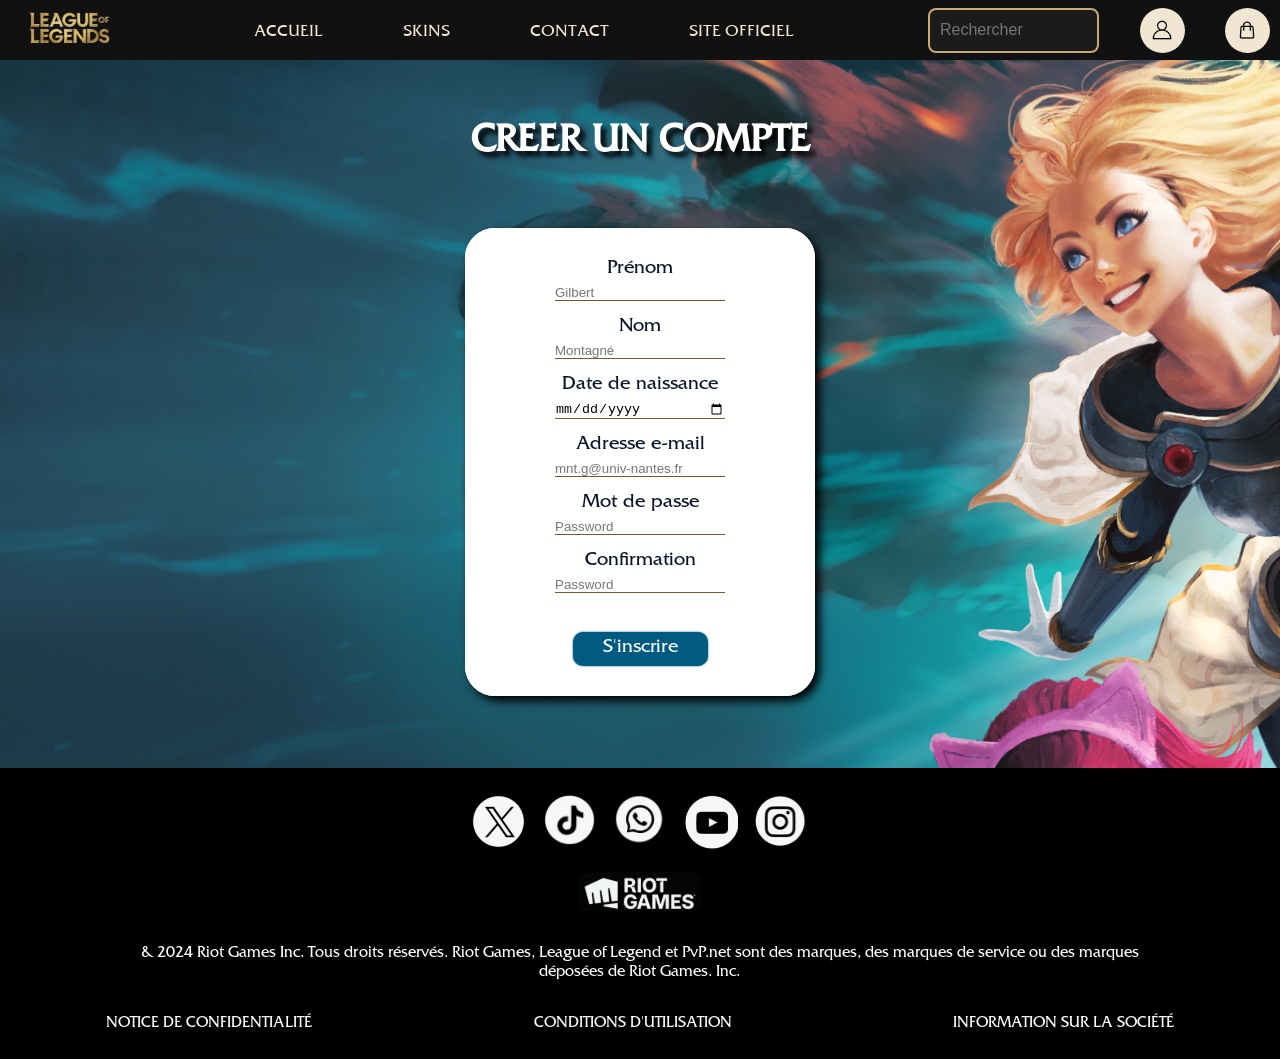
==== commit a240a8f1: "Fin" ====
--- a/inscrpage.html
+++ b/inscrpage.html
@@ -16,6 +16,30 @@
     <header>
         <a href="/index.html"><img src="image/League-of-Legends-Logo.png" class="logo"></a>
         <div class="navbar">
+            <div class="icomenu"><input type="image" src="/image/menu.png" alt="menu" width="18px"></image>
+                <div class="menu">
+                <ul>
+                    <li><a href="/index.html">Accueil</a></li>
+                    <li><a href="#">Skins</a>
+                        <ul>
+                            <li>Boutique</li>
+                            <li>Saisons</li>
+                            <li>Promotions</li>
+                        </ul>
+                    </li>
+                    <li><a href="#">Contact</a>
+                        <ul>
+                            <li>Nous Contacter</li>
+                            <li>Support Technique</li>
+                            <li>FAQ</li>
+                            <li>Partenariats</li>
+                        </ul>
+                    </li>
+                    <a href="https://www.leagueoflegends.com/fr-fr/"><li>Site Officiel</li></a>
+                </ul>
+
+                </div>
+            </div>
             <ul>
                 <li><a href="/index.html">Accueil</a></li>
                 <li><a href="#">Skins</a>
@@ -35,6 +59,7 @@
                 </li>
                 <a href="https://www.leagueoflegends.com/fr-fr/"><li>Site Officiel</li></a>
             </ul>
+            
             <div class="rightnav">
                 <input type="text" class="search" placeholder="Rechercher">
                     <div class="icolog"><input class="clklog" type="image" src="/image/connexion.png" alt="icone connexion" width="20px"></image>
@@ -59,25 +84,40 @@
                         <h3>Panier</h3>
                         <ol>
                             <li>Pack Arcade</li>
-                            <li>3000RP</li>
+                            <li>37 €</li>
                             <span><img class="del" src="/image/delete.png" alt="delete"></span>
                         </ol>
                         <ol>
                             <li>Arhi Faker</li>
-                            <li>2000RP</li>
+                            <li>20 €</li>
                             <span><img class="del" src="/image/delete.png" alt="delete"></span>
                         </ol>
                         <ol>
                             <li>Projet Blitzcrank</li>
-                            <li>500RP</li>
+                            <li>5 €</li>
                             <span><img class="del" src="/image/delete.png" alt="delete"></span>
                         </ol>
-                        <br><br><br><br><br><br><br><br><br>
+                        <ol>
+                            <li>Sivir Odyssée</li>
+                            <li>7 €</li>
+                            <span><img class="del" src="/image/delete.png" alt="delete"></span>
+                        </ol>
+                        
+                        <br><br><br><br>
+                        <ol class="total">
+                            <li>Total :</li>
+                            <li>69 €</li>
+                        </ol>
                         <a href=""><input id="buy" type="submit" value="Proceder au paiement"></a>
+
                     </div>
                     </div>
+                    
+                    
                 </div>
+                
             </div>
+            
         </div>
     </header>
     <!--
--- a/style.css
+++ b/style.css
@@ -1,3 +1,8 @@
+
+
+
+/* Police d'écriture */
+
 @font-face {
     font-family: "QuadrataR";
     src:
@@ -25,18 +30,32 @@
       url("/font/Friz\ Quadrata\ Italic.ttf") format("truetype");
   }
 
+
+
+
+
+
+
+/* Réglages de la page */
+
 * {
     padding: 0;
     margin: 0;
-    box-sizing: border-box;
+    box-sizing: border-box; /*permet d'empecher le débordement des div du au padding*/
     text-decoration: none;
 }
 
 body{
     background-color: white;
-    font-size: 16px;
-    overflow-x: hidden;
-}
+}
+
+
+
+
+
+
+
+/* Navbar */
 
 header {
     display: flex;
@@ -45,7 +64,8 @@
     padding: 10px 20px;
     width: 100%;
     height: 60px;
-    overflow: visible;
+    position: fixed;
+    z-index: 10;
 }
 
 .logo {
@@ -55,9 +75,8 @@
 .navbar {
     display: flex;
     width: 100%;
-    justify-content: center;
     align-items: center;
-    z-index: 5;
+    z-index: 2;
     /*margin-right: 12%;*/
 }
 
@@ -68,7 +87,7 @@
     padding: 0;
     justify-content: space-around;
     gap: 40px;
-    width: 50%;
+    width: 60%;
 }
 
 .navbar ul li{
@@ -86,11 +105,10 @@
     gap: 5px;
     padding: 10px;
     border-radius: 10px;
-    z-index: 15;
 }
 
 .navbar ul li:hover ul{
-    display: flex;
+    display: block;
 }
 
 .navbar ul li:hover{
@@ -104,27 +122,35 @@
     color: #F0E6D2;
     text-transform: uppercase;
 }
-li a{
+
+li a {
     text-decoration: none;
     color: #F0E6D2;
 }
-.promo h1 {
-    display: flex;
-    flex-wrap: wrap; 
+header ul a{
+    white-space: nowrap;
+}
+
+
+
+
+
+
+
+
+
+/* Promotions */
+
+
+.promo h1 { 
     font-family: "QuadrataB";
-    color: rgb(170, 170, 170);
-    font-size: 130px;
-    flex-direction: column;
-    text-shadow: 5px 5px #1a1a1a;
-}
-
-.promo h1 span {
-    display: block; 
-    text-align: center;
+    color:#c8aa6e;
+    font-size: 110px;
+    /*text-shadow: 5px 5px #1a1a1a;*/
+    text-shadow: 1px 1px 1px white;
 }
 
 .promo {
-    position: relative; 
     width: 100%; 
     height: auto; 
     display: flex;
@@ -132,33 +158,29 @@
     justify-content: space-around;
     align-items: center; 
     background-image: url("image/d6qxtx9-a4e6dd28-1906-4b2d-bf96-e218a1c05010.jpg");
-    background-size: cover;
+    background-size: cover; /*ajuste la taille de l'image d'arrière-plan tout en maintenant ses proportions d'origine.*/
     background-position: center;
     flex-wrap: wrap;
-    padding: 5%;
+    padding: 140px 5%;
 }
 
 .grid {
     display: flex;
     flex-wrap: wrap; 
     justify-content: center; 
-    width: 80%; 
-    max-width: 600px; 
-    height: auto; 
+    width: 600px;
     background: inherit;
     border: 2px solid black;
     padding: 10px; 
     border-radius: 10%;
-    box-sizing: border-box;
-    margin-top: 20px; 
+    margin-top: 20px
 }
 
 
 .grid .case {
-    flex: 0 1 calc(30% - 10px); 
+    flex: 0 1 calc(30% - 10px); /* la flex ne peux pas grandir, s'adapte à la place disponible. La taille de l'élément est 30% de la largeur de promo moins 10 px */
     background-size: cover;
     background-position: center;
-    width: 120px;
     height: 160px; 
     margin: 5px; 
     border-radius: 10%;
@@ -169,39 +191,61 @@
     align-items: center;
     color: black;
     padding: 5px; 
-    transition: transform 0.3s ease;
-    position: relative;
-    font-size: 14px; 
+    transition: transform 0.3s ease; /* signifie que la transition va commencer lentement, s'accélérer au milieu, puis ralentir vers la fin. */
+    position: relative; /* permet de positionner les cases dans la flex */
     font-family: "QuadrataB";
     text-align: center;
+    overflow: hidden; /* cache le débordement du pseudo-élément */
+}
+
+.grid .case:hover {
+    transform: scale(1.05); 
 }
 
 .grid .case p {
     z-index: 1;
     margin: 0; 
-    font-size: 16px;
+    font-size: 17px;
     display: none; 
-    opacity: 1; 
     transition: opacity 0.3s ease;
 }
 
-@media screen and (max-width: 768px) {
-    .grid .case p {
-        font-size: 12px;
-    }
-}
-
+.grid .case::before { /* pseudo élément */
+    content: ""; /* sans contenue */
+    position: absolute;
+    top: 0;
+    left: 0; /* centre le filtre */
+    width: 100%;
+    height: 100%;
+    background: inherit; 
+    filter: blur(4px);  
+    opacity: 0;
+    transition: opacity 0.3s ease; 
+}
+.grid .case:hover::before {
+    opacity: 1; /* impossible d'animé avec display d'ou l'utilisation d'opacity */
+}
 
 .grid .case:hover p {
+    display: block;
+}
+
+.grid .case:hover .buy-button {
     display: block; 
-    opacity: 1; 
-}
-
-.grid .case:hover {
-    transform: scale(1.05); 
-}
-
-
+}
+.noneprice{
+    text-decoration: line-through;
+}
+
+.grid div p{
+    text-shadow: 1px 1px  #c8aa6d;
+}
+
+
+
+
+
+/* Packs */
 
 .boutique {
     background-color: #3C3C41; 
@@ -212,6 +256,7 @@
     margin-top: 20px; 
     height: auto;
 }
+
 .boutique h1 {
     font-family: "QuadrataB";
     font-size: 60px;
@@ -225,26 +270,25 @@
     flex-wrap: wrap;
     justify-content: space-around;
     gap: 20px; 
-    padding: 20px; 
-}
+    padding: 10px; 
+}
+
 .gridboutique .box {
     background-size: cover;
     background-position: center;
-    width: 30%; 
-    height: 200px; 
+    width: 30%;
+    height: 200px;
     border-radius: 10%; 
     display: flex;
     align-items: center;
     justify-content: start;
-    position: relative; 
-    overflow: hidden; 
+    position: relative;
+    overflow: hidden;
     transition: transform 0.3s ease; 
     box-shadow: 0 4px 10px rgba(0, 0, 0, 0.5); 
-    flex-direction: column;
-}
-.gridboutique .box:hover {
-    transform: scale(1.05); 
-}
+    flex-direction: column; /* pour le texte */
+}
+
 .gridboutique .box::before {
     content: ""; 
     position: absolute;
@@ -254,17 +298,16 @@
     height: 100%;
     background: inherit; 
     filter: blur(4px); 
-    z-index: 1; 
     opacity: 0; 
     transition: opacity 0.3s ease; 
 }
+
 .gridboutique .box:hover::before {
     opacity: 1; 
 }
+
 .gridboutique .box p {
-    position: relative; 
-    z-index: 2; 
-    margin: 0;
+    z-index: 1; 
     color: white; 
     font-family: "QuadrataR"; 
     font-size: 18px; 
@@ -272,22 +315,11 @@
     display: none;
     font-size: 25px;
 }
-.grid .case::before {
-    content: ""; 
-    position: absolute;
-    top: 0;
-    left: 0;
-    width: 100%;
-    height: 100%;
-    background: inherit; 
-    filter: blur(4px); 
-    z-index: 1; 
-    opacity: 0; 
-    transition: opacity 0.3s ease; 
-}
-.grid .case:hover::before {
-    opacity: 1;
-}
+
+.gridboutique .box:hover {
+    transform: scale(1.05); 
+}
+
 .buy-button {
     font-family: 'Marcellus SC', serif;
     font-size: 15px;
@@ -305,8 +337,7 @@
     margin-top: 10px;
     cursor: pointer;
     transition: 0.1s;
-    opacity: 0; 
-    visibility: hidden; 
+    display: none; 
     position: absolute; 
     bottom: 10px; 
     left: 50%;
@@ -314,30 +345,38 @@
     z-index: 2; 
 }
 
-.grid .case:hover .buy-button {
-    opacity: 1; 
-    visibility: visible; 
-}
-
 .gridboutique .box:hover .buy-button {
-    opacity: 1; 
-    visibility: visible; 
+    display: block; 
 }
 
 .gridboutique .box:hover p {
-    opacity: 1; 
     display: block; 
 }
 
-
-@media screen and (max-width: 768px) {
+.gridboutique div p{
+    text-shadow: 1px 1px #3C3C41;
+}
+
+
+
+
+
+
+
+
+/* media */
+
+@media screen and (max-width: 768px) { /* ajuster 2 par 2 les cases */
     .gridboutique .box {
         width: 45%; 
     }
 }
 
-@media screen and (max-width: 1024px) {
-    .promo h1 {
+
+
+
+@media screen and (max-width: 1024px) { /* 3 états de la flex promo */ 
+    .promo h1 {                                /* 1 */
         font-size: 100px; 
     }
     .grid {
@@ -350,7 +389,7 @@
 }
 
 @media screen and (max-width: 768px) {
-    .promo h1 {
+    .promo h1 {                                /* 2 */
         font-size: 80px; 
     }
     .grid {
@@ -362,7 +401,19 @@
     }
 }
 
-@media screen and (max-width: 480px) {
+@media screen and (max-width: 650px) {
+    .grid {                                    /* 3 */
+        width: 100%; 
+    }
+    .grid .case {
+        width: 150px;
+        height: 150px;
+    }
+}
+
+
+
+@media screen and (max-width: 480px) {  /* icomenu */
     header {
         flex-direction: column; 
         height: auto;
@@ -384,20 +435,50 @@
         width: 80%;
         height: 150px;
     }
+    .menu, .panier, fieldset#F2{
+        margin : 63px 0;
+    }
+    .inscrpage h2{
+        padding-top: 180px;
+    }
+    .menu ul{
+        width: 100px;
+    }
 }
 
 @media screen and (max-width: 1000px) {
-    .navbar ul {    
+    .navbar ul{    
         display: none; 
 
     }
-    .icomenu{
+    .navbar .icomenu{
         display: block;
     }
-    .navbar ico{
-        display: block;
-    }
-}
+}
+
+
+
+@media screen and (max-width: 768px) { /* ajuster le texte dans la flex promo */
+    .grid .case p {
+        font-size: 12px;
+    }
+}
+
+
+
+@media screen and (max-width: 768px) { /* ajuster le texte dans les mentions */
+    .mentions p {
+        font-size: 11px;
+    }
+}
+
+
+
+
+
+
+
+/* Mentions légales */
 
 .mentions {
     background-color: black;
@@ -415,7 +496,6 @@
     display: flex;
     gap: 3%;
     justify-content: center;
-    
 }
 
 .mentions .reseaux img {
@@ -449,7 +529,7 @@
    justify-content: center;
    flex-wrap: wrap;
    padding: 1%;
-   width: 40%;
+   width: 85%;
    text-align: center;
    
 }
@@ -465,6 +545,19 @@
 .mentions .supplémentaire p {
     color: white;
 }
+/*-----------------ROTATE PROMO--------------------*/
+.titleprom{
+    transform: rotate(-7deg);
+    text-decoration: 6px underline;
+}
+
+.titleprom:hover{
+    transition: 1s;
+    transform: rotate(353deg);
+}
+
+
+
 /*
 --------------------------------------------------
 -----------------MENU-----------------------------
@@ -476,6 +569,7 @@
     height: 45px;
     border: 0;
     padding: 14px; 
+    margin: 0 auto 0 0;
     background-color: #F0E6D2;
     border-radius: 100% ;
 }
@@ -484,21 +578,22 @@
     display: block;
 }
 .menu{
-        display: none;
-        position: absolute;
-        width: 250px;
-        left: 0px;
-        font-family: "QuadrataM";
-        background-color: white;
-        border: 0px white solid;
-        border-radius: 20px;
-        box-shadow: 5px 5px 5px #091428;
-        font-size: 20px;
-        text-align: center;
-        color: #091428;
-        /*right: 0%;*/
-        top : 52px;
-        padding: 0;
+    display: none;
+    position: absolute;
+    width: 250px;
+    left: 0px;
+    font-family: "QuadrataM";
+    background-color: white;
+    border: 0px white solid;
+    border-radius: 20px;
+    box-shadow: 5px 5px 5px #091428;
+    font-size: 20px;
+    text-align: center;
+    color: #091428;
+    /*right: 0%;*/
+    top : 52px;
+    padding: 0;
+    
 }
 .menu ul {
     display: flex;
@@ -528,13 +623,14 @@
     display: none;
     flex-direction: column;
     width: 200px;
-    top: 43px;
+    top: -10px;
     background-color: white;
-    margin: 0 25px;
+    margin: 0 250px;
     z-index: 15;
     color: #F0E6D2;
-    border: 2px solid #555;
+    border-left: 2px solid #555;
     border-radius: 10px;
+    box-shadow: 4px 4px 5px #091428;
 }
 /*
 --------------------------------------------------
@@ -543,12 +639,10 @@
 */
 div.rightnav{
     display: flex;
-    min-width: 360px;
+    min-width: 30%;
     gap: 10%;
     justify-content:space-between;
-    right: 50px;
-    
-    
+    right: 50px; 
 }
 .icolog{
     width: 45px;
@@ -583,7 +677,7 @@
     display: block;
 }
 .search {
-    width: 200px;
+    width: 50%;
     padding: 10px;
     font-size: 16px;
     border: 2px solid #c8aa6e;
@@ -617,7 +711,7 @@
     font-size: 20px;
     text-align: center;
     color: #091428;
-    top: 52zpx;
+    top: 52px;
     right: 0px;
 }
 #sc{
@@ -630,6 +724,7 @@
     font-family: "QuadrataM";
     /*box-shadow: 4px 4px 7px black;*/
     box-shadow: 0px 0px 2px #005A82;
+    cursor: pointer;
 }
 #cc{
     background-color:#785A28;
@@ -641,6 +736,7 @@
     font-family: "QuadrataM";
     /*box-shadow: 4px 4px 7px black;*/
     box-shadow: 0px 0px 2px #785A28;
+    cursor: pointer;
 }
 #sc:hover{
     background-color: #0397AB;
@@ -650,11 +746,10 @@
 }
 /*-----------------PANIER--------------------*/
 .panier{
-    /**/display: none;
+    display: none;
     position: absolute;
     width: 300px;
     right: 0px;
-    height: 600px;
     font-family: "QuadrataM";
     background-color: white;
     border: 15px white solid;
@@ -675,6 +770,43 @@
     font-size: 40px;
     color: #091428;
     border-bottom: 2px solid #0397AB;
+    margin-bottom: 20px;
+}
+
+.panier ol {
+    display: flex;
+    justify-content: space-between;
+}
+
+.panier ol li:first-child {
+    margin-right: auto;
+}
+
+.panier ol li:nth-child(2) {
+    margin-left: auto;
+}
+.panier ol li{
+    color: #091428;
+    list-style: none;
+    font-size: 15px;
+}
+.panier .total li{
+    color: #091428;
+    font-weight: bold;
+}
+.panier ol span{
+    padding-top: 7px;
+}
+.del{
+    width: 15px;
+    height: 15px;
+    
+
+}
+.del:hover{
+    background-color: red;
+    border-radius: 100%;
+    cursor: pointer;
 }
 .panier input{
     background-color:#005A82 ;
@@ -688,26 +820,10 @@
 }
 .panier input:hover{
     background-color:#0397AB ;
-}
-.panier ol{
-    display: flex;
-    width: 100%;
-    
-}
-.panier ol li{
-    color: #091428;
-    list-style: none;
-    font-size: 15px;
-    
-}
-.del{
-    width: 15px;
-    height: 15px;
-}
-.del:hover{
-    background-color: red;
-    border-radius: 100%;
-}
+    cursor: pointer;
+}
+
+
 /*
 --------------------------------------------------
 -----------------INSCR PAGE---------------------
@@ -719,7 +835,8 @@
 }
 
 h2{
-    margin: 20px 0;
+    padding: 120px 0 60px 0;
+    margin: 0px 0;
     text-align: center;
     text-shadow: 5px 5px 5px black;
     text-transform: uppercase;
@@ -755,6 +872,7 @@
 }
 .submit:hover{
     background-color:#0397AB ;
+    cursor: pointer;
 }
 fieldset#F1 input:not(.submit){
     border: none;
